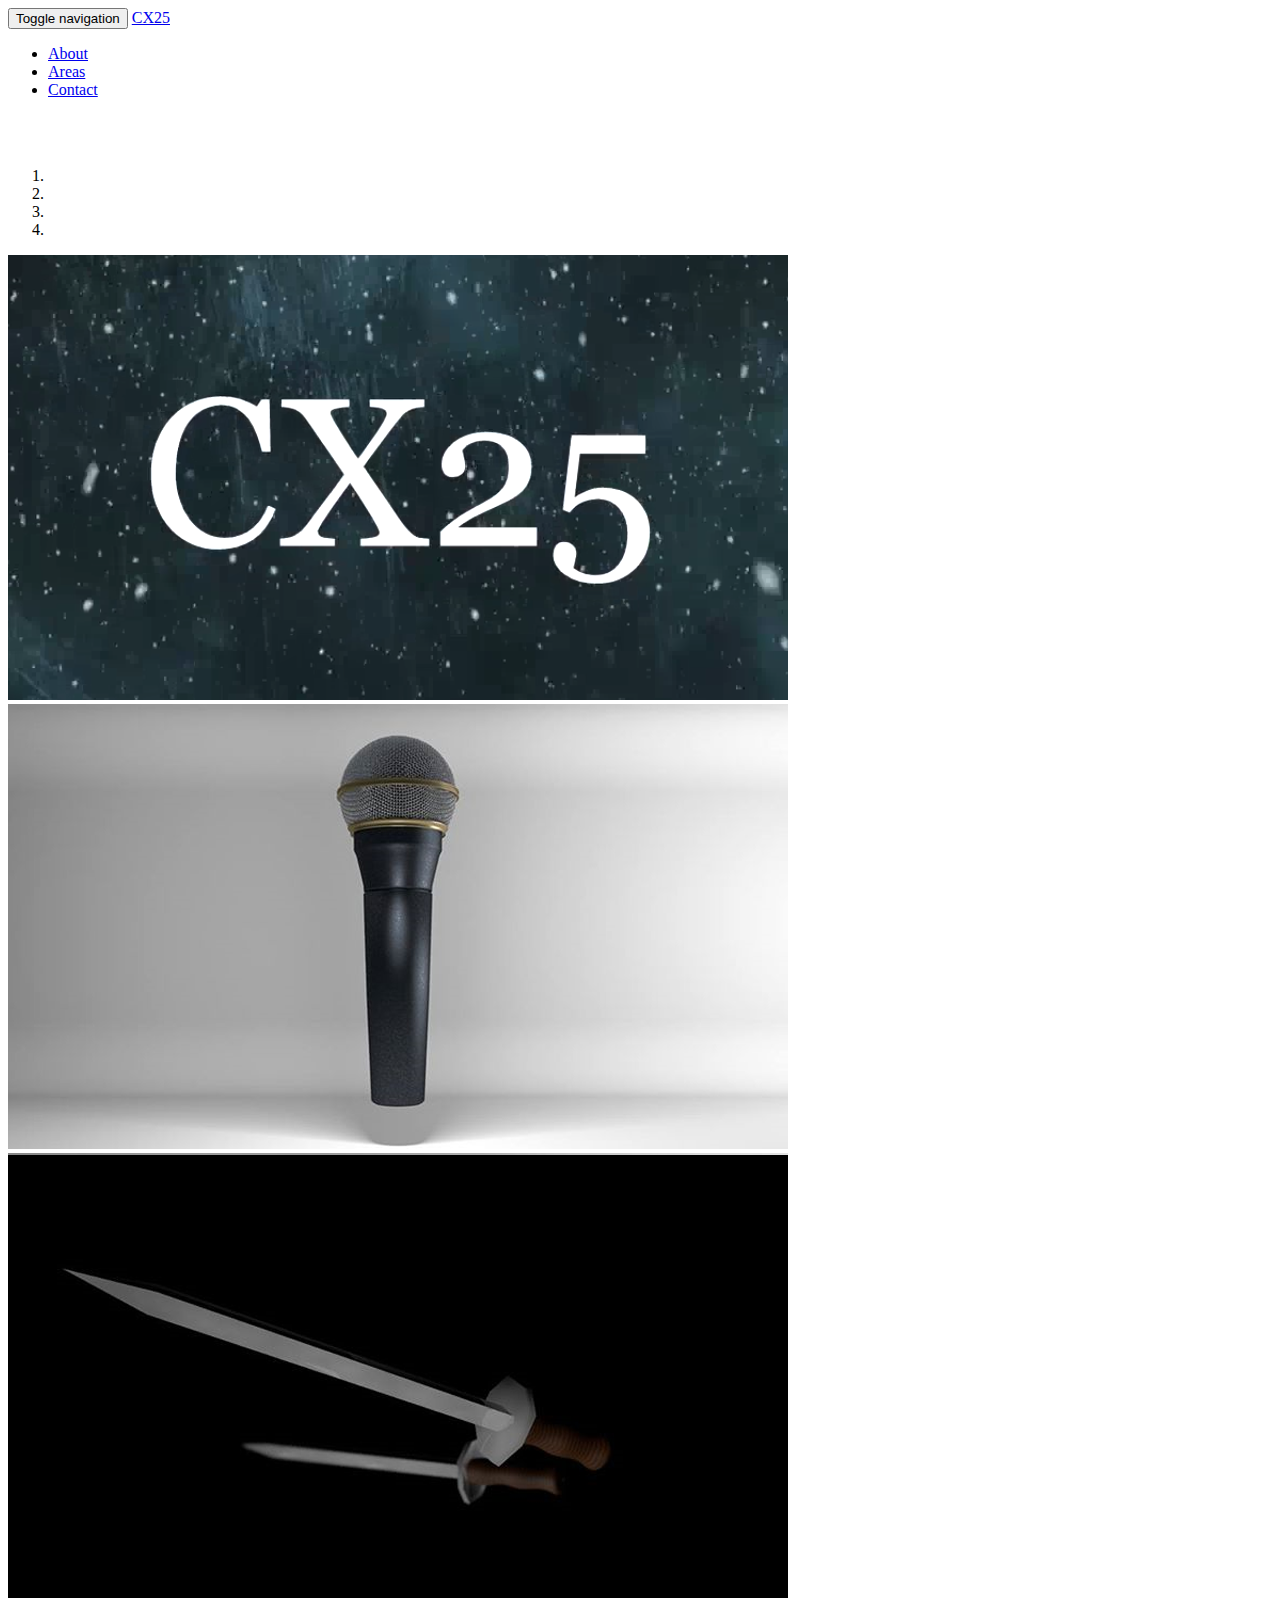
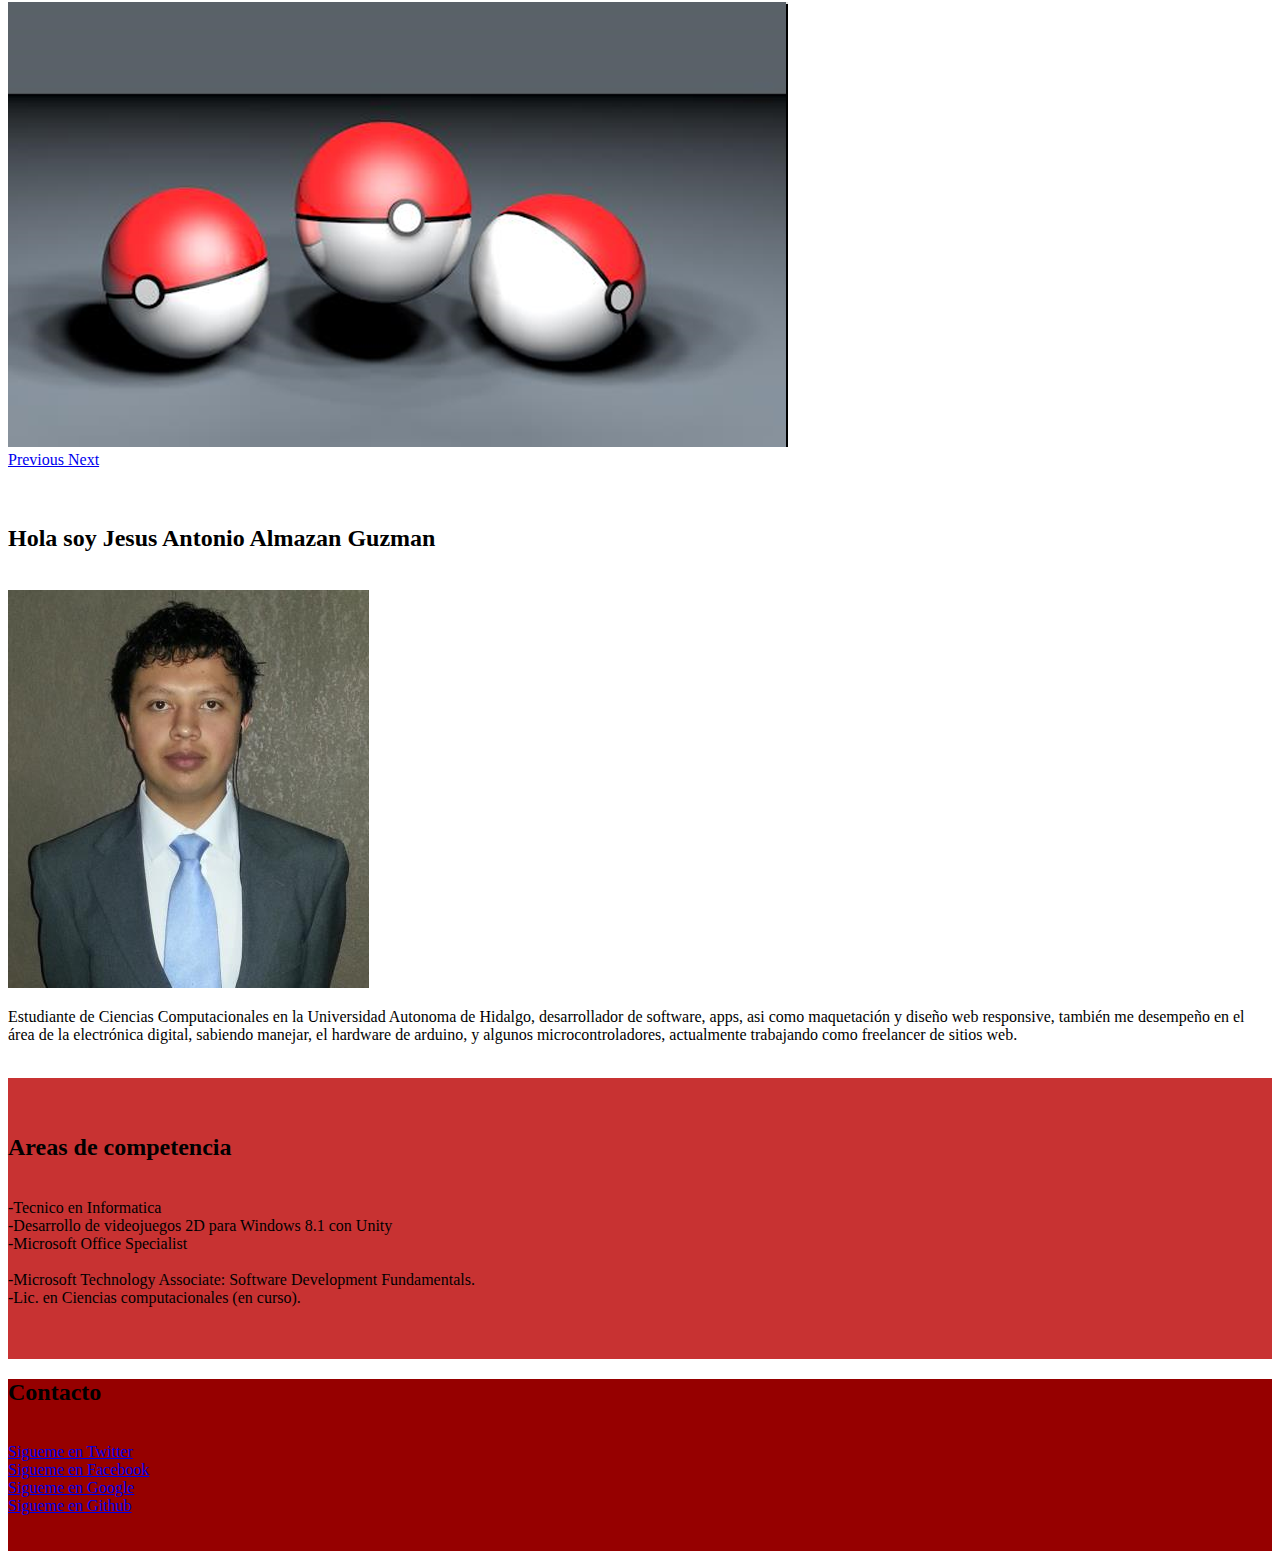
==== index.html @ ca4ceebe "c" ====
<!DOCTYPE html>
<html lang="en">
  <head>

    <meta charset="utf-8">
    <meta http-equiv="X-UA-Compatible" content="IE=edge">
    <meta name="viewport" content="width=device-width, initial-scale=1">
    <!-- The above 3 meta tags *must* come first in the head; any other head content must come *after* these tags -->
    <title>Antonio Guzman</title>
   
    <link rel="stylesheet" type="text/css" href="http://lipis.github.io/bootstrap-social/bootstrap-social.css">
    <!-- Bootstrap -->
    <link rel="stylesheet" href="https://maxcdn.bootstrapcdn.com/bootstrap/3.3.6/css/bootstrap.min.css" integrity="sha384-1q8mTJOASx8j1Au+a5WDVnPi2lkFfwwEAa8hDDdjZlpLegxhjVME1fgjWPGmkzs7" crossorigin="anonymous">

    <!-- HTML5 shim and Respond.js for IE8 support of HTML5 elements and media queries -->
    <!-- WARNING: Respond.js doesn't work if you view the page via file:// -->
    <!--[if lt IE 9]>
      <script src="https://oss.maxcdn.com/html5shiv/3.7.2/html5shiv.min.js"></script>
      <script src="https://oss.maxcdn.com/respond/1.4.2/respond.min.js"></script>
    <![endif]-->
    <link rel="stylesheet" type="text/css" href="css/style.css">
    <script type="text/javascript">

   function active(id) {
    // this adds the 'active' class to the classes that the element already has
    switch(id)
    	{

    	case 1:
    		var maptab1 = document.getElementById('About');
    		 maptab1.className ='active';
    		var maptab2 = document.getElementById('Areas');
   		 	maptab2.className =null;
   		 	var maptab3 = document.getElementById('Contact');
   		 	maptab3.className =null;
    	break;
    	case 2:
    		var maptab1 = document.getElementById('About');
    		maptab1.className =null;
    		var maptab2 = document.getElementById('Areas');
   		 	maptab2.className ='active';
   		 	var maptab3 = document.getElementById('Contact');
   		 	maptab3.className =null;
    	break;
    	case 3:
    		var maptab1 = document.getElementById('About');
    		maptab1.className =null;
    		var maptab2 = document.getElementById('Areas');
   		 	maptab2.className =null;
   		 	var maptab3 = document.getElementById('Contact');
   		 	maptab3.className ='active';
    	break;


   	 	}
    
	};


    </script>
  </head>
  <body>
  	<body>

    <nav class="navbar navbar-inverse navbar-fixed-top">
      <div class="container">
        <div class="navbar-header">
          <button type="button" class="navbar-toggle collapsed" data-toggle="collapse" data-target="#navbar" aria-expanded="false" aria-controls="navbar">
            <span class="sr-only">Toggle navigation</span>
            <span class="icon-bar"></span>
            <span class="icon-bar"></span>
            <span class="icon-bar"></span>
          </button>
          <a class="navbar-brand" href="CX25.me" onClick="active(1);">CX25</a>
        </div>
        <div id="navbar" class="collapse navbar-collapse">
          <ul class="nav navbar-nav">
            <li id="About" class="active"><a href="#about" onClick="active(1);">About</a></li>
            <li id="Areas"><a href="#areas" onClick="active(2);">Areas</a></li>
            <li id="Contact"><a href="#contact" onClick="active(3);">Contact</a></li>
          </ul>
        </div><!--/.nav-collapse -->
      </div>
    </nav>

   

    <div class="container-fluid">
    	<div class="row">
    		<br>
    		<br>
    		<div id="myCarousel" class="carousel slide" data-ride="carousel">
  <!-- Indicators -->
  <ol class="carousel-indicators">
    <li data-target="#myCarousel" data-slide-to="0" class="active"></li> 
    <li data-target="#myCarousel" data-slide-to="1"></li>
    <li data-target="#myCarousel" data-slide-to="2"></li>
    <li data-target="#myCarousel" data-slide-to="3"></li>
  </ol>

  <!-- Wrapper for slides -->
  <div class="carousel-inner" role="listbox">
    <div class="item active">
      <img src="img/s1.png" alt="Antonio">
    </div>

    <div class="item">
      <img src="img/s2.png" alt="Mic">
    </div>

    <div class="item">
      <img src="img/s3.png" alt="Sword">
    </div>

    <div class="item">
      <img src="img/s4.png" alt="Pokeball">
    </div>
  </div>

  <!-- Left and right controls -->
  <a class="left carousel-control" href="#myCarousel" role="button" data-slide="prev">
    <span class="glyphicon glyphicon-chevron-left" aria-hidden="true"></span>
    <span class="sr-only">Previous</span>
  </a>
  <a class="right carousel-control" href="#myCarousel" role="button" data-slide="next">
    <span class="glyphicon glyphicon-chevron-right" aria-hidden="true"></span>
    <span class="sr-only">Next</span>
  </a>
</div>

    	</div>
    </div>
    <!-- container slider ends  !--> 
     <div class="container" style="color:black;" id="about">
    	<div class="row" >
    	<br>
    	<br>
      <div class="col-sm-1"></div>
    		<div class="col-sm-10">
        <h2 class="text-center" >Hola soy Jesus Antonio Almazan Guzman</h2>
        <br>
        <div class="col-sm-3"><img src="img/Profile.png" class="img-responsive img-circle" /></div>

        <p class="lead text-left col-sm-9">
        	Estudiante de Ciencias Computacionales en la Universidad Autonoma de Hidalgo,
        desarrollador de software, apps, asi como maquetación y diseño web responsive,
    	también me desempeño en el área de la electrónica digital, sabiendo manejar,
    	el hardware de arduino, y algunos microcontroladores, actualmente trabajando 
    	como freelancer de sitios web.
    </p>

    </div>
    <div class="col-sm-1"></div>
      </div>
 	<br>
    </div><!-- /.container -->
    <div class="container-fluid" style="background-color:rgb(200,50,50);color:black;" id="areas">
    	<div class="container">

    		<div class="row">
    			<br>
    	<br>
    		<div class="col-sm-1"></div>
    		<div class="col-sm-10">
    		<div class="text-center"><h2>Areas de competencia</h2></div>
    		
    		<p class="">
    			<div class="col-sm-6 lead text-left">	
        <br>-Tecnico en Informatica
        <br>-Desarrollo de videojuegos 2D para Windows 8.1 con Unity
        <br>-Microsoft Office Specialist 
       		 	</div>
        		<div class="col-sm-6 lead text-left">	
        <br>-Microsoft Technology Associate: Software Development Fundamentals.
    	<br>-Lic. en Ciencias computacionales (en curso).
    			</div>
    		</p>
        	

    		</div>
    		<div class="col-sm-1"></div>
    		</div>
    		<br><br>
    	</div>

    </div>

    <div class="container-fluid" style="background-color:rgb(150,0,0); color:black;" id="contact">
    	<div class="container">
    	<div class="row">
    		<div class="col-sm-1"></div>
    		<div class="col-sm-10"><div class="text-center"><h2>Contacto</h2></div>
    		<br>
    		<div class="col-sm-3">
    		<a class="btn btn-block btn-social btn-twitter" href="https://twitter.com/Kaos_CX25">
    			<span class="fa fa-twitter"></span> Sigueme en Twitter
  			</a>
  			</div>
  			<div class="col-sm-3">
    		<a class="btn btn-block btn-social btn-facebook" href="https://www.facebook.com/KaosCX25">
    			<span class="fa fa-facebook"></span> Sigueme en Facebook
  			</a>
  			</div>
  			<div class="col-sm-3">
    		<a class="btn btn-block btn-social btn-google" href="https://plus.google.com/u/0/105531551362071445798">
    			<span class="fa fa-google"></span> Sigueme en Google
  			</a>
  			</div>
  			<div class="col-sm-3">
    		<a class="btn btn-block btn-social btn-github" href="https://github.com/AnthonyX25/CX25">
    			<span class="fa fa-github"></span> Sigueme en Github
  			</a>
  			</div>
    	</div>
    	<div class="col-sm-1"></div>
    </div>
    <br>
    <br>
    	</div>

    </div>

    <!-- jQuery (necessary for Bootstrap's JavaScript plugins) -->
    <script src="https://ajax.googleapis.com/ajax/libs/jquery/1.11.3/jquery.min.js"></script>
    <!-- Include all compiled plugins (below), or include individual files as needed -->
   <script src="https://maxcdn.bootstrapcdn.com/bootstrap/3.3.6/js/bootstrap.min.js" integrity="sha384-0mSbJDEHialfmuBBQP6A4Qrprq5OVfW37PRR3j5ELqxss1yVqOtnepnHVP9aJ7xS" crossorigin="anonymous"></script>
  </body>
</html>
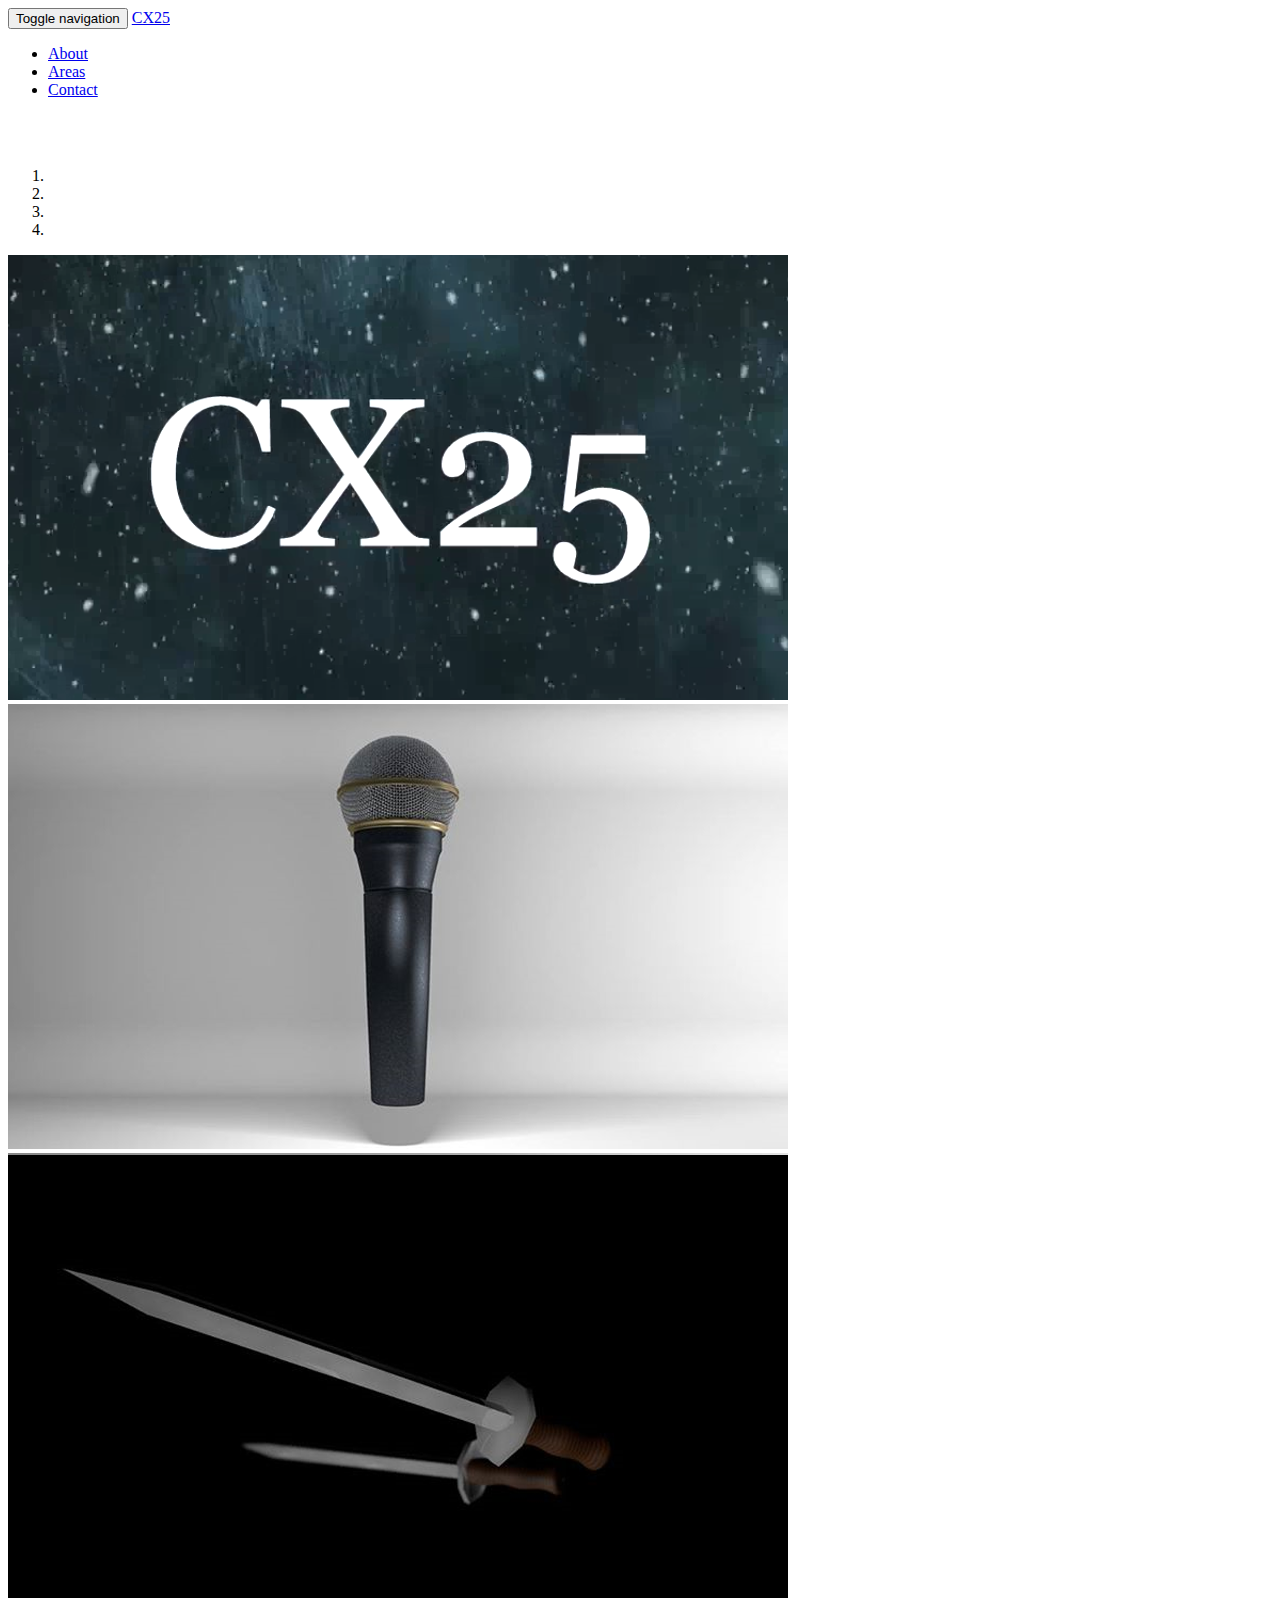
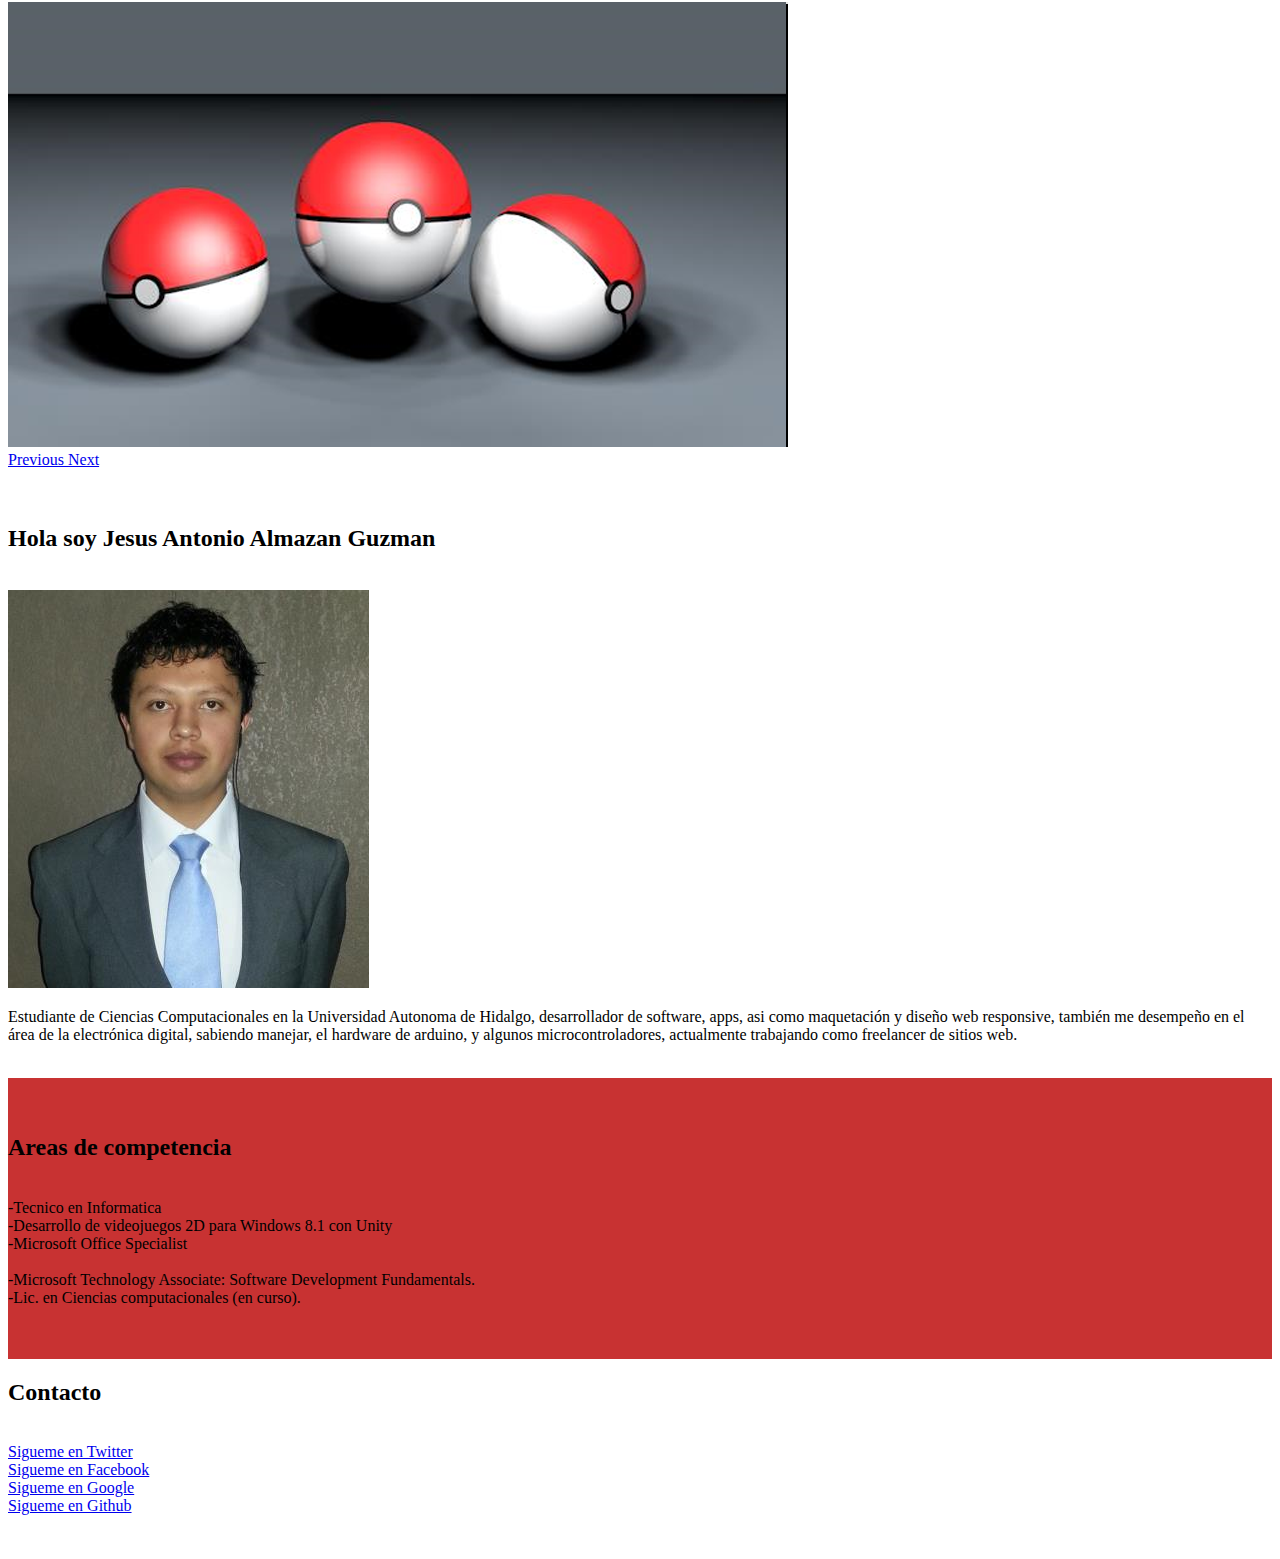
==== commit 5d210060: "cc" ====
--- a/index.html
+++ b/index.html
@@ -101,19 +101,19 @@
   <!-- Wrapper for slides -->
   <div class="carousel-inner" role="listbox">
     <div class="item active">
-      <img src="img/s1.png" alt="Antonio">
+      <img src="img/s1.png" alt="Antonio" class="text-center">
     </div>
 
     <div class="item">
-      <img src="img/s2.png" alt="Mic">
+      <img src="img/s2.png" alt="Mic" class="text-center">
     </div>
 
     <div class="item">
-      <img src="img/s3.png" alt="Sword">
+      <img src="img/s3.png" alt="Sword" class="text-center">
     </div>
 
     <div class="item">
-      <img src="img/s4.png" alt="Pokeball">
+      <img src="img/s4.png" alt="Pokeball" class="text-center">
     </div>
   </div>
 
@@ -185,7 +185,7 @@
 
     </div>
 
-    <div class="container-fluid" style="background-color:rgb(150,0,0); color:black;" id="contact">
+    <div class="container-fluid" style="color:black;" id="contact">
     	<div class="container">
     	<div class="row">
     		<div class="col-sm-1"></div>
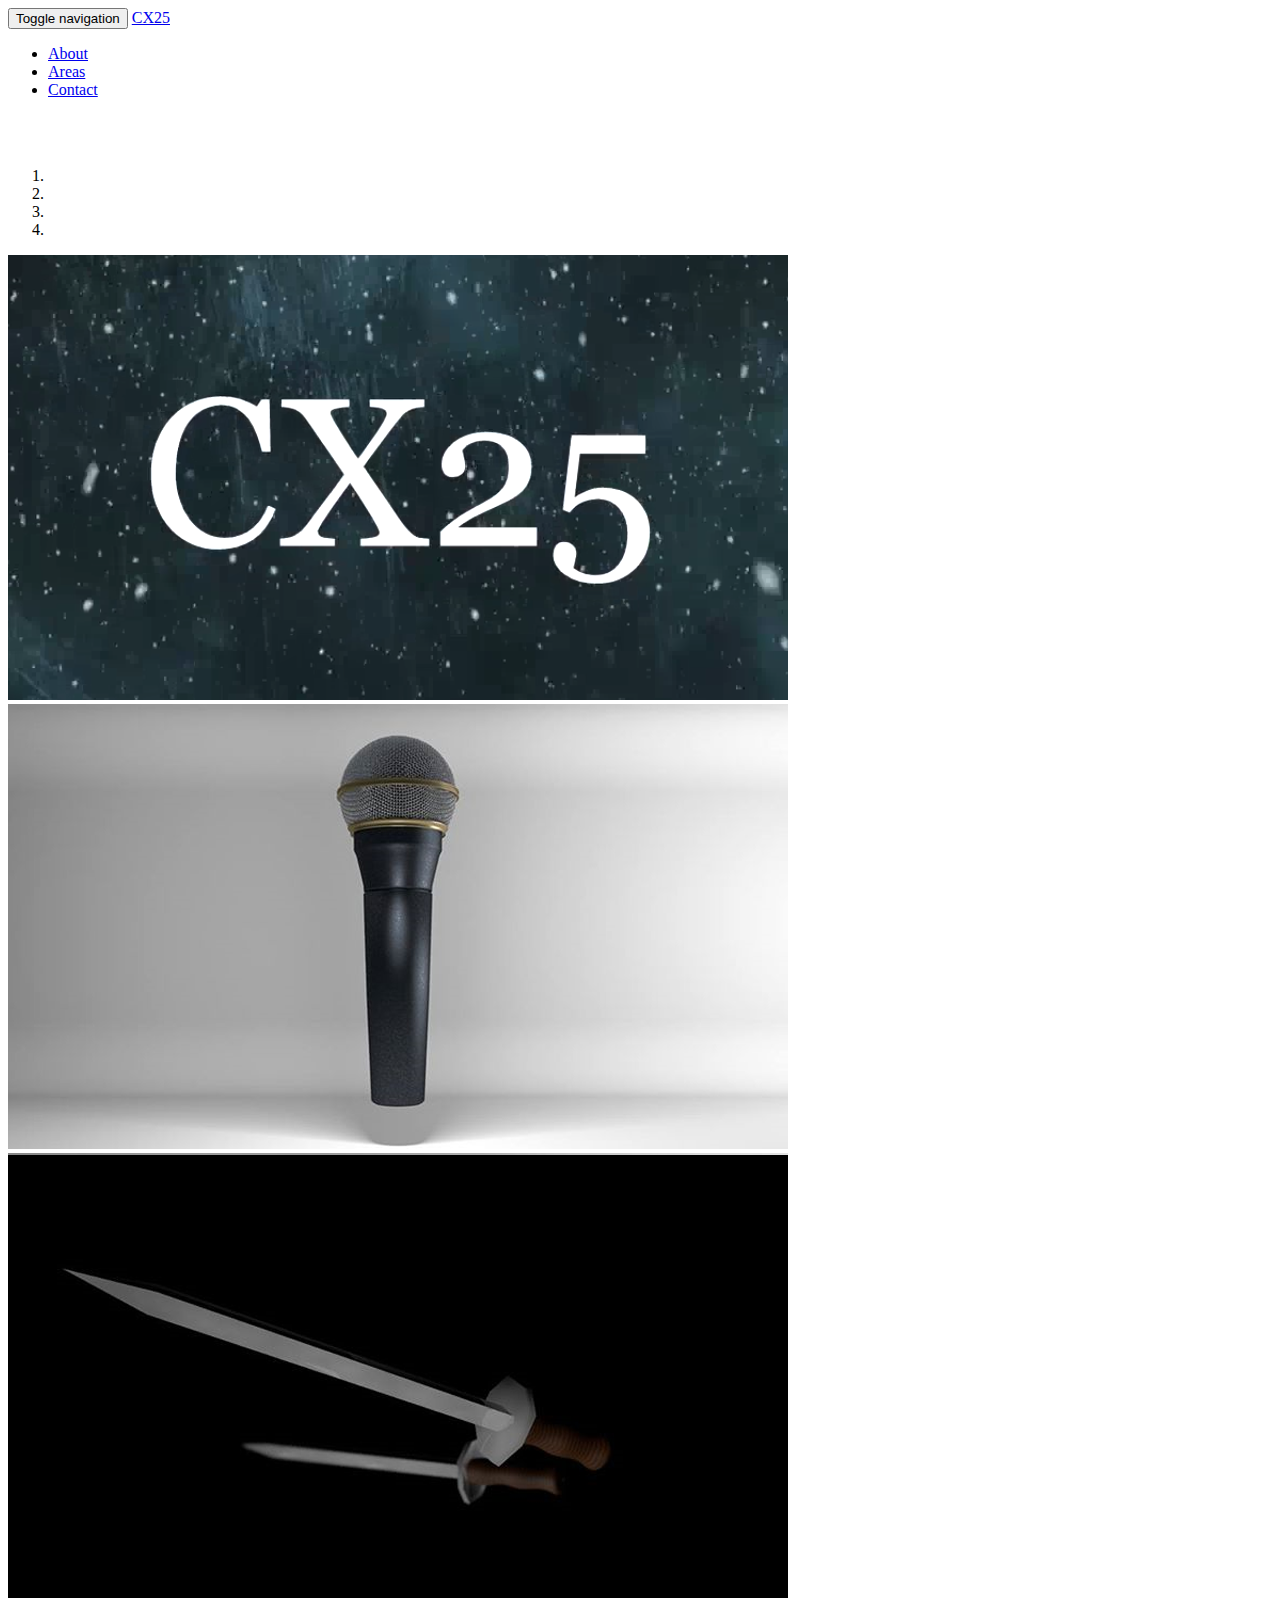
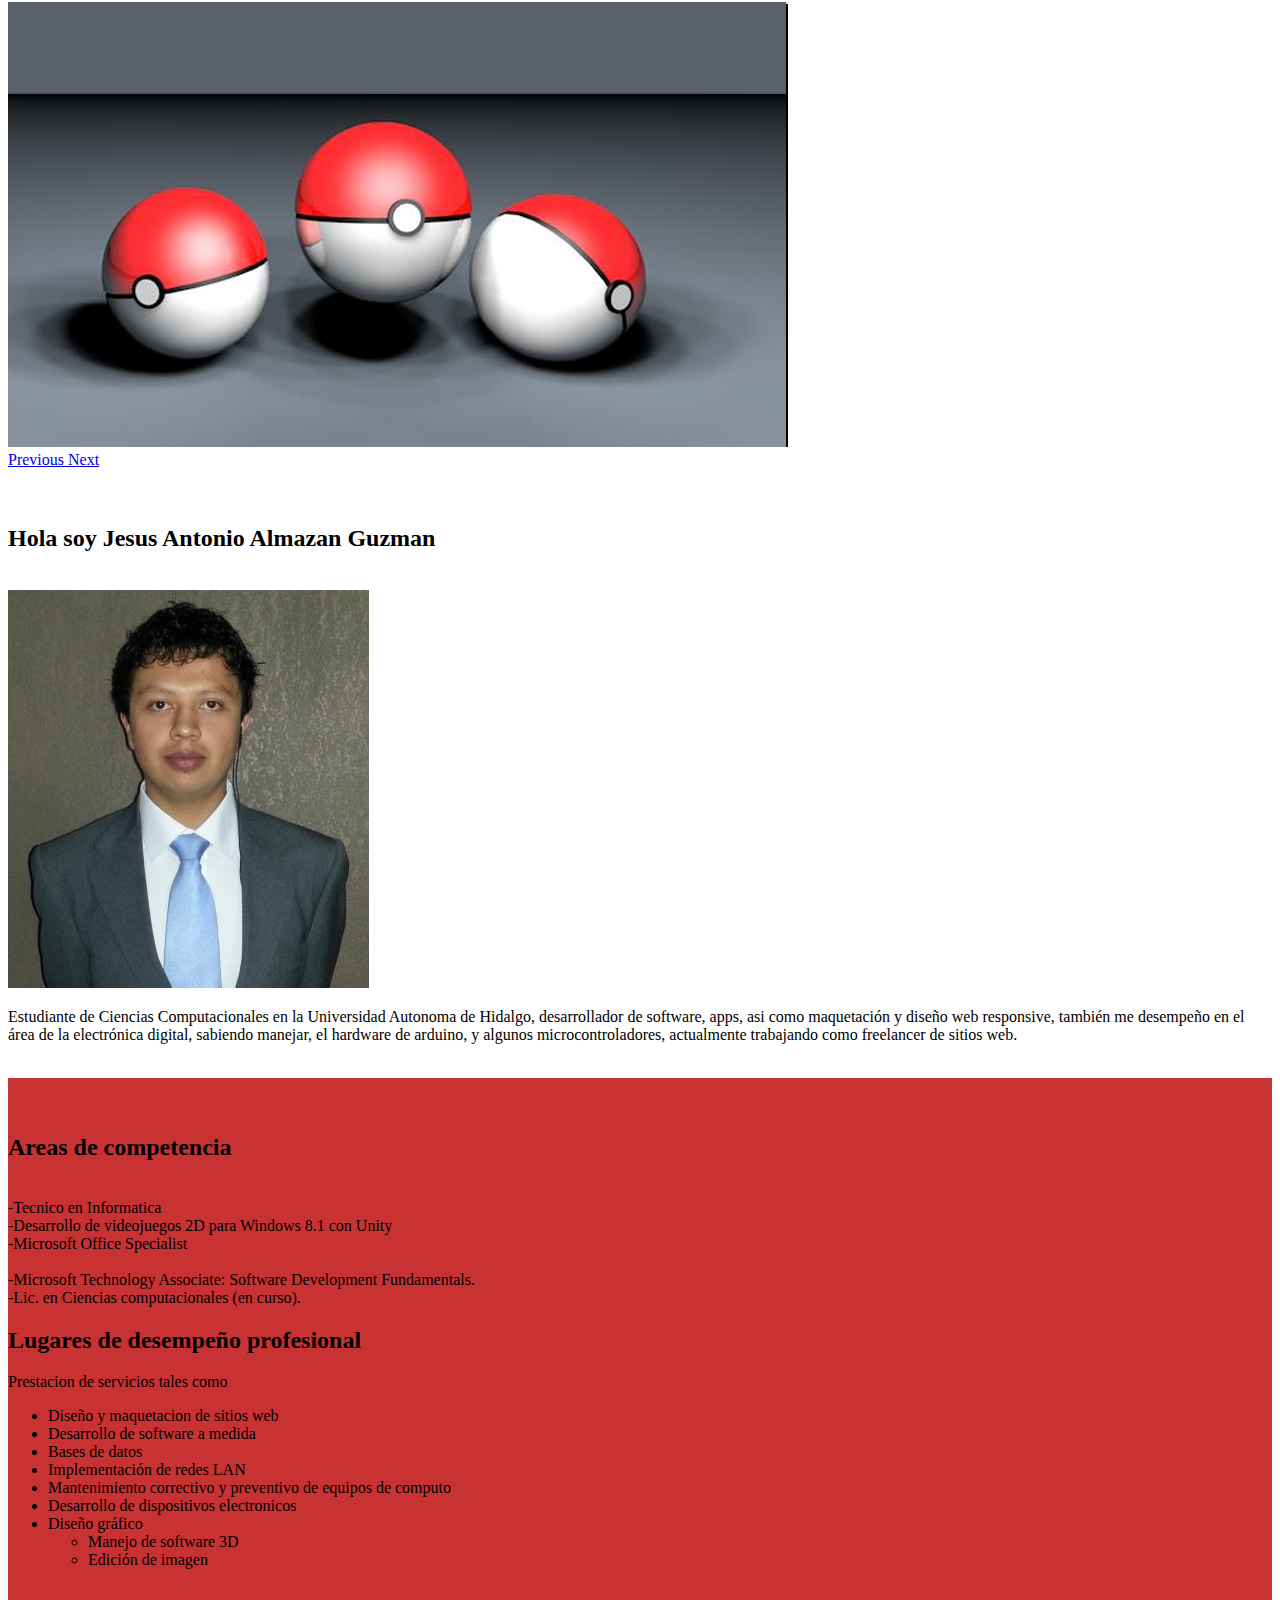
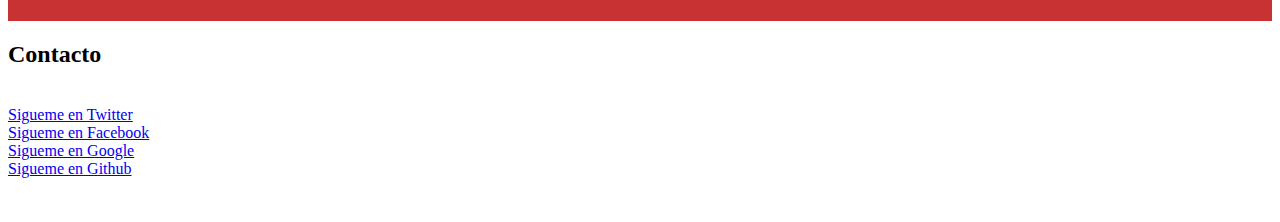
==== commit cf4dc10e: "cc" ====
--- a/index.html
+++ b/index.html
@@ -175,7 +175,27 @@
     	<br>-Lic. en Ciencias computacionales (en curso).
     			</div>
     		</p>
-        	
+        <div class="col-sm-12">
+      <h2 class="text-center">Lugares de desempeño profesional</h2>
+        <p class="text-center">Prestacion de servicios tales como
+          <ul>
+            <li>Diseño y maquetacion de sitios web</li>
+            <li>Desarrollo de software a medida</li>
+            <li>Bases de datos</li>
+            <li>Implementación de redes LAN</li>
+            <li>Mantenimiento correctivo y preventivo de equipos de computo</li>
+            <li>Desarrollo de dispositivos electronicos</li>
+            <li>Diseño gráfico</li>
+            <ul>
+                <li>Manejo de software 3D</li>
+                <li>Edición de imagen</li>
+            </ul>
+
+
+                      </ul>
+
+        </p>
+        </div>	
 
     		</div>
     		<div class="col-sm-1"></div>
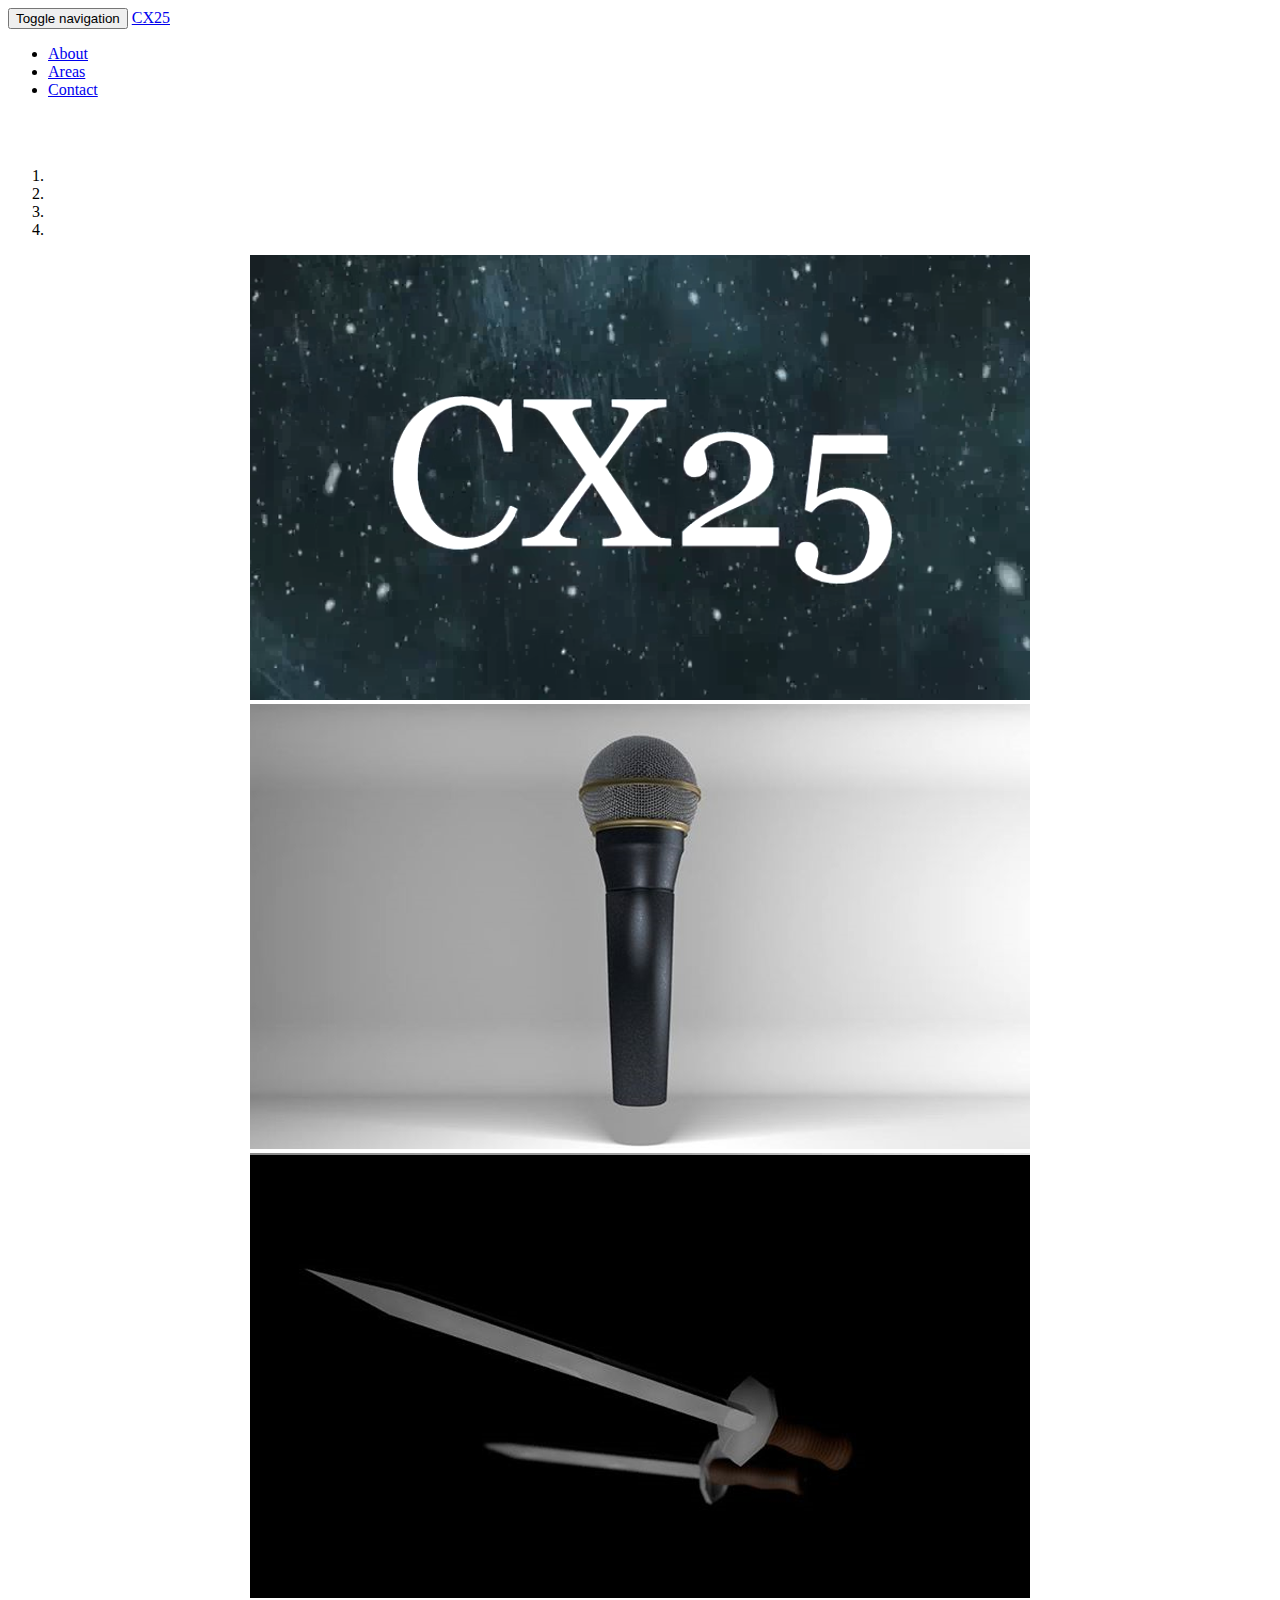
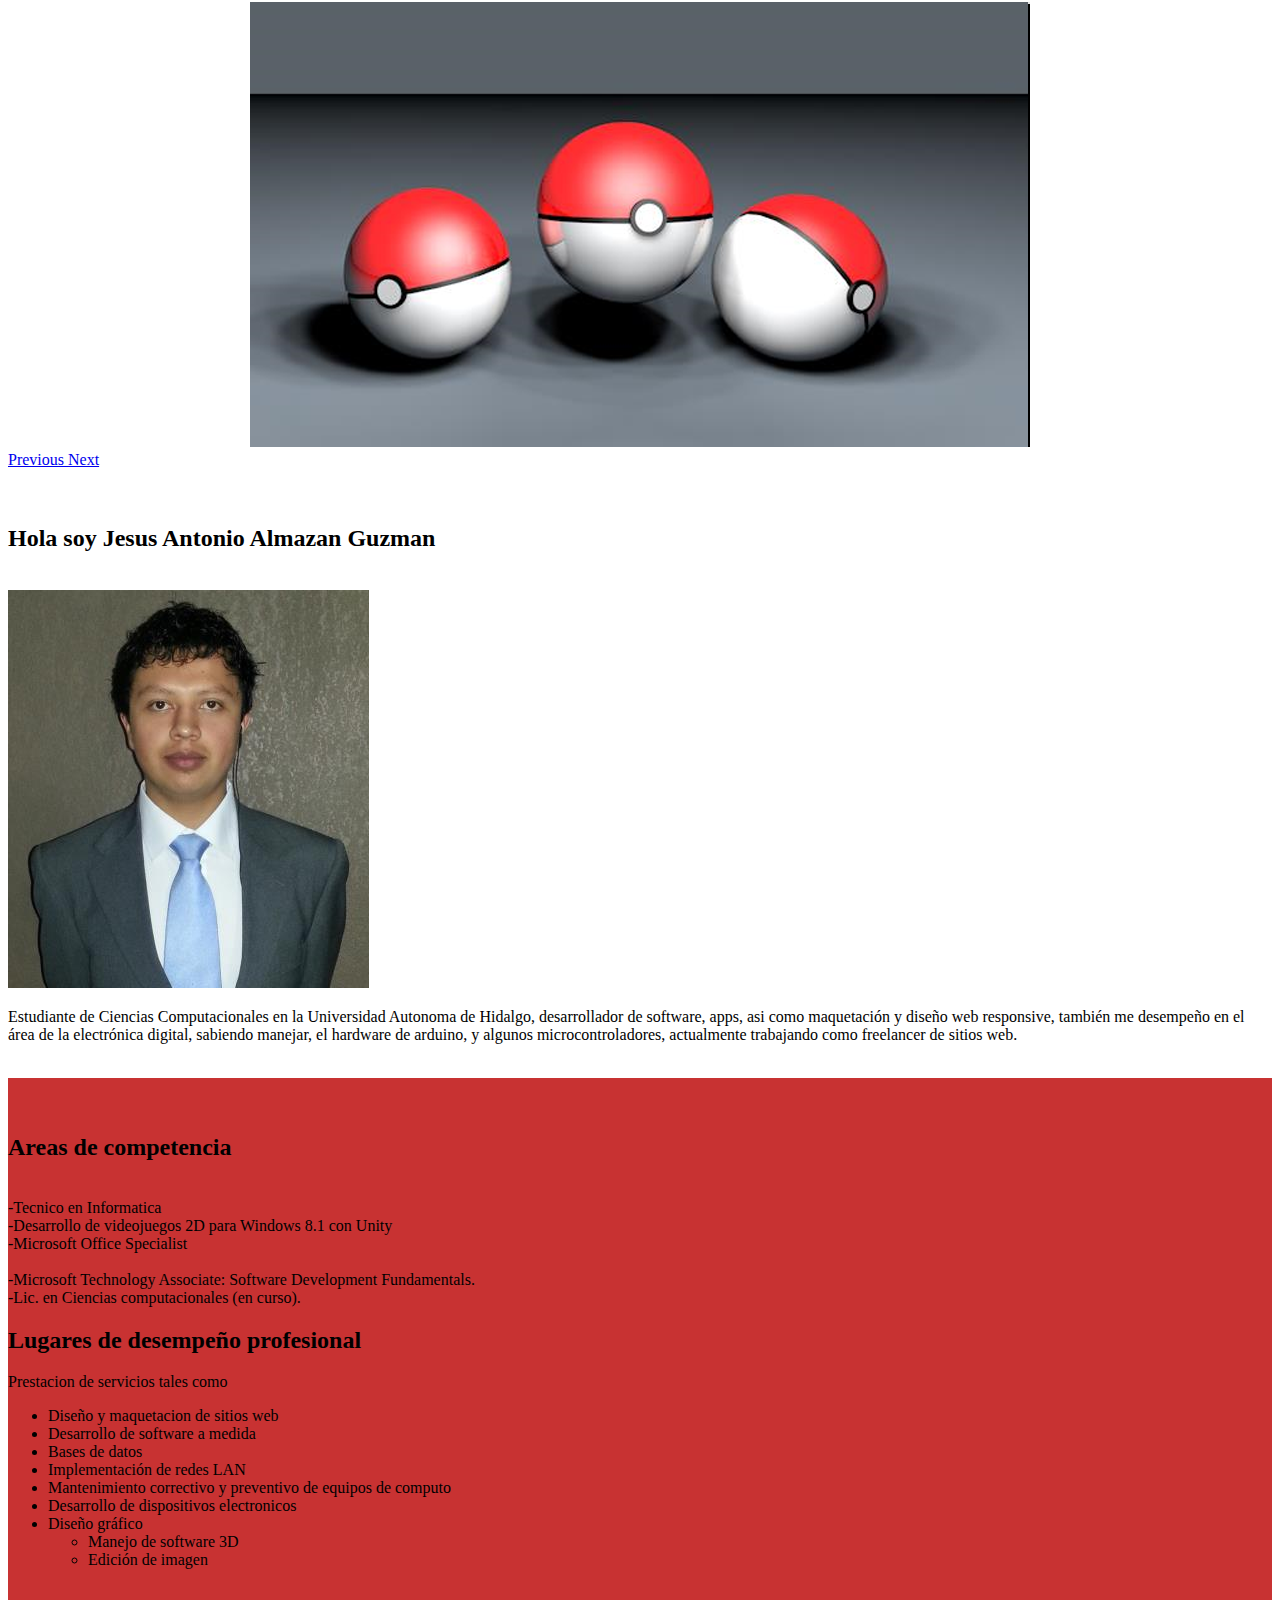
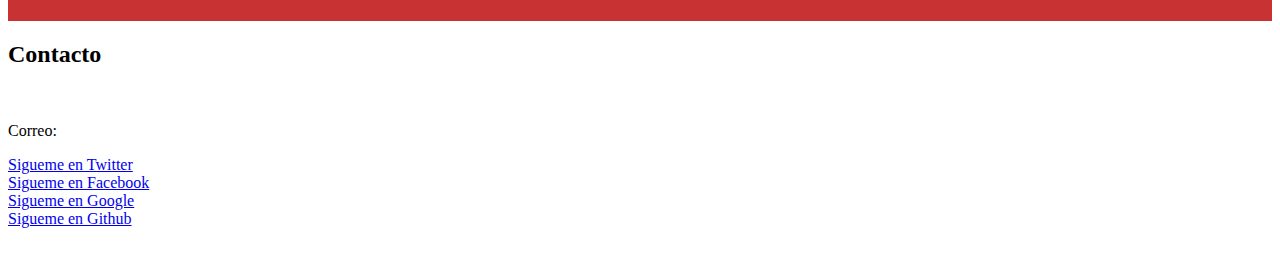
==== commit 537f2918: "cc" ====
--- a/index.html
+++ b/index.html
@@ -100,6 +100,7 @@
 
   <!-- Wrapper for slides -->
   <div class="carousel-inner" role="listbox">
+    <center>
     <div class="item active">
       <img src="img/s1.png" alt="Antonio" class="text-center">
     </div>
@@ -115,6 +116,7 @@
     <div class="item">
       <img src="img/s4.png" alt="Pokeball" class="text-center">
     </div>
+    </center>
   </div>
 
   <!-- Left and right controls -->
@@ -211,6 +213,10 @@
     		<div class="col-sm-1"></div>
     		<div class="col-sm-10"><div class="text-center"><h2>Contacto</h2></div>
     		<br>
+        <p class="text-center">
+          Correo: <Anguzx25@gmail.com o contactame en mis redes sociales.
+
+        </p>
     		<div class="col-sm-3">
     		<a class="btn btn-block btn-social btn-twitter" href="https://twitter.com/Kaos_CX25">
     			<span class="fa fa-twitter"></span> Sigueme en Twitter
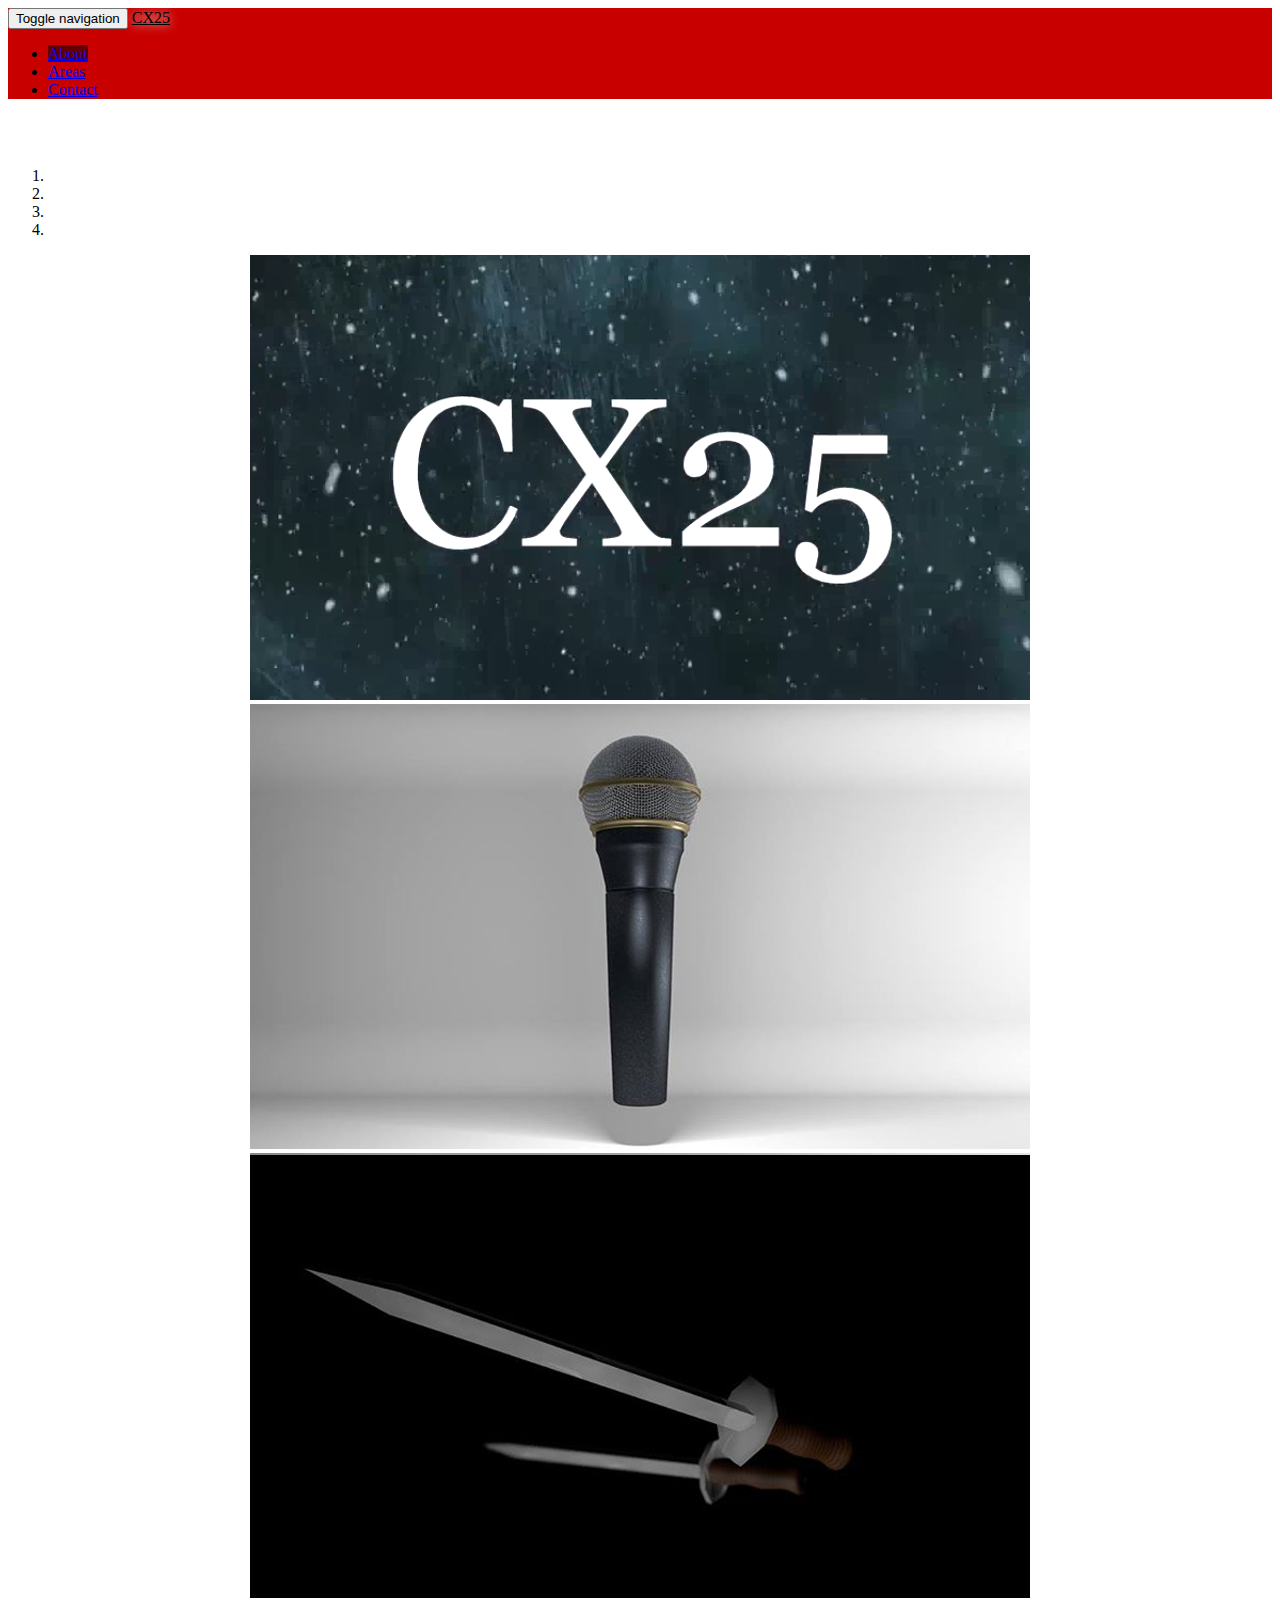
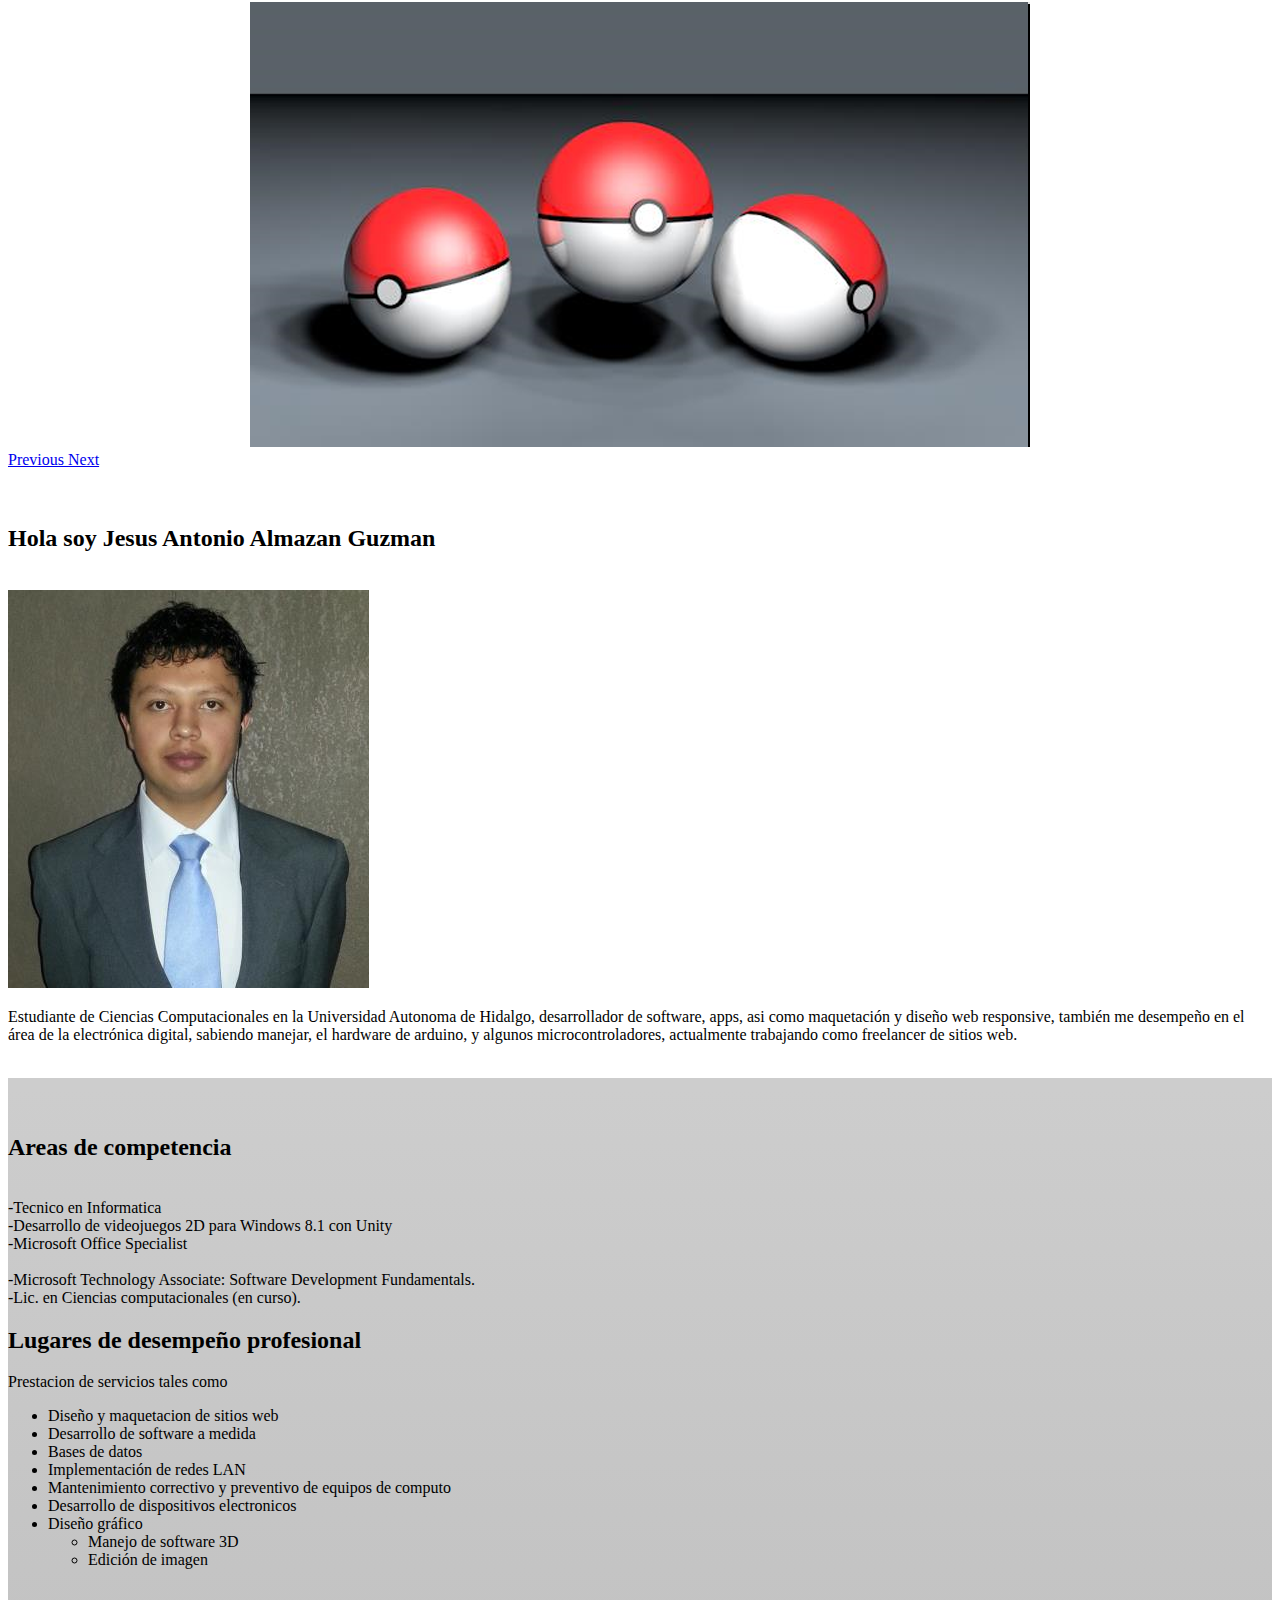
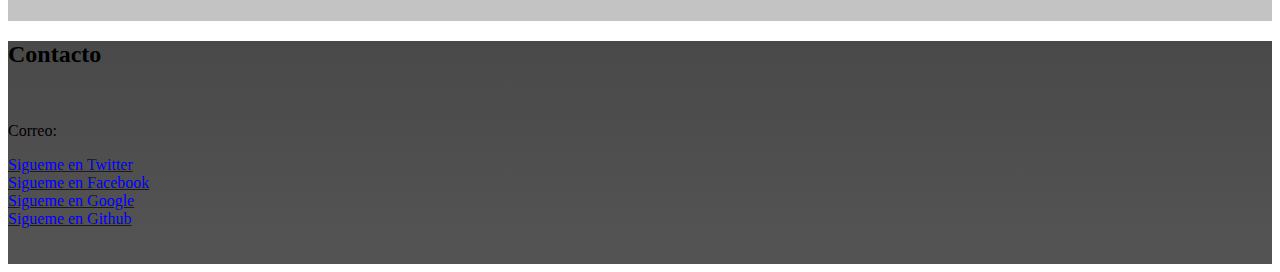
==== commit 8a848c25: "cc" ====
--- a/index.html
+++ b/index.html
@@ -18,7 +18,7 @@
       <script src="https://oss.maxcdn.com/html5shiv/3.7.2/html5shiv.min.js"></script>
       <script src="https://oss.maxcdn.com/respond/1.4.2/respond.min.js"></script>
     <![endif]-->
-    <link rel="stylesheet" type="text/css" href="css/style.css">
+    <link rel="stylesheet" type="text/css" href="css/Style.css">
     <script type="text/javascript">
 
    function active(id) {
@@ -100,23 +100,23 @@
 
   <!-- Wrapper for slides -->
   <div class="carousel-inner" role="listbox">
-    <center>
+    
     <div class="item active">
-      <img src="img/s1.png" alt="Antonio" class="text-center">
+      <center><img src="img/s1.png" alt="Antonio" class="text-center"></center>
     </div>
 
     <div class="item">
-      <img src="img/s2.png" alt="Mic" class="text-center">
+     <center> <img src="img/s2.png" alt="Mic" class="text-center"></center>
     </div>
 
     <div class="item">
-      <img src="img/s3.png" alt="Sword" class="text-center">
+      <center><img src="img/s3.png" alt="Sword" class="text-center"></center>
     </div>
 
     <div class="item">
-      <img src="img/s4.png" alt="Pokeball" class="text-center">
-    </div>
-    </center>
+      <center><img src="img/s4.png" alt="Pokeball" class="text-center"></center>
+    </div>
+
   </div>
 
   <!-- Left and right controls -->
--- a/css/Style.css
+++ b/css/Style.css
@@ -0,0 +1,35 @@
+﻿.carousel-inner > .item > img,
+  .carousel-inner > .item > a > img {
+      width: 70%;
+      margin: auto;
+  }
+  .navbar{
+	background-color: rgb(200,0,0);
+}
+	li:hover {
+		background-color: rgb(240,0,0);
+	}
+.navbar-inverse .navbar-nav>.active>a, .navbar-inverse .navbar-nav>.active>a:focus, .navbar-inverse .navbar-nav>.active>a:hover
+{background-color: rgb(100,0,0);	}
+.navbar-inverse .navbar-brand{
+	color:black;
+	text-shadow:0px 0px 10px white;
+}
+.hidden-sm {
+  display: block !important;
+}
+#contact{
+	background: #494949;
+background: -moz-linear-gradient(top,  #494949 1%, #545454 100%);
+background: -webkit-linear-gradient(top,  #494949 1%,#545454 100%);
+background: linear-gradient(to bottom,  #494949 1%,#545454 100%);
+filter: progid:DXImageTransform.Microsoft.gradient( startColorstr='#494949', endColorstr='#545454',GradientType=0 );
+
+}
+#areas{
+	background: #cdcdcd;
+background: -moz-linear-gradient(top,  #cdcdcd 2%, #c3c3c3 100%);
+background: -webkit-linear-gradient(top,  #cdcdcd 2%,#c3c3c3 100%);
+background: linear-gradient(to bottom,  #cdcdcd 2%,#c3c3c3 100%);
+filter: progid:DXImageTransform.Microsoft.gradient( startColorstr='#cdcdcd', endColorstr='#c3c3c3',GradientType=0 );
+
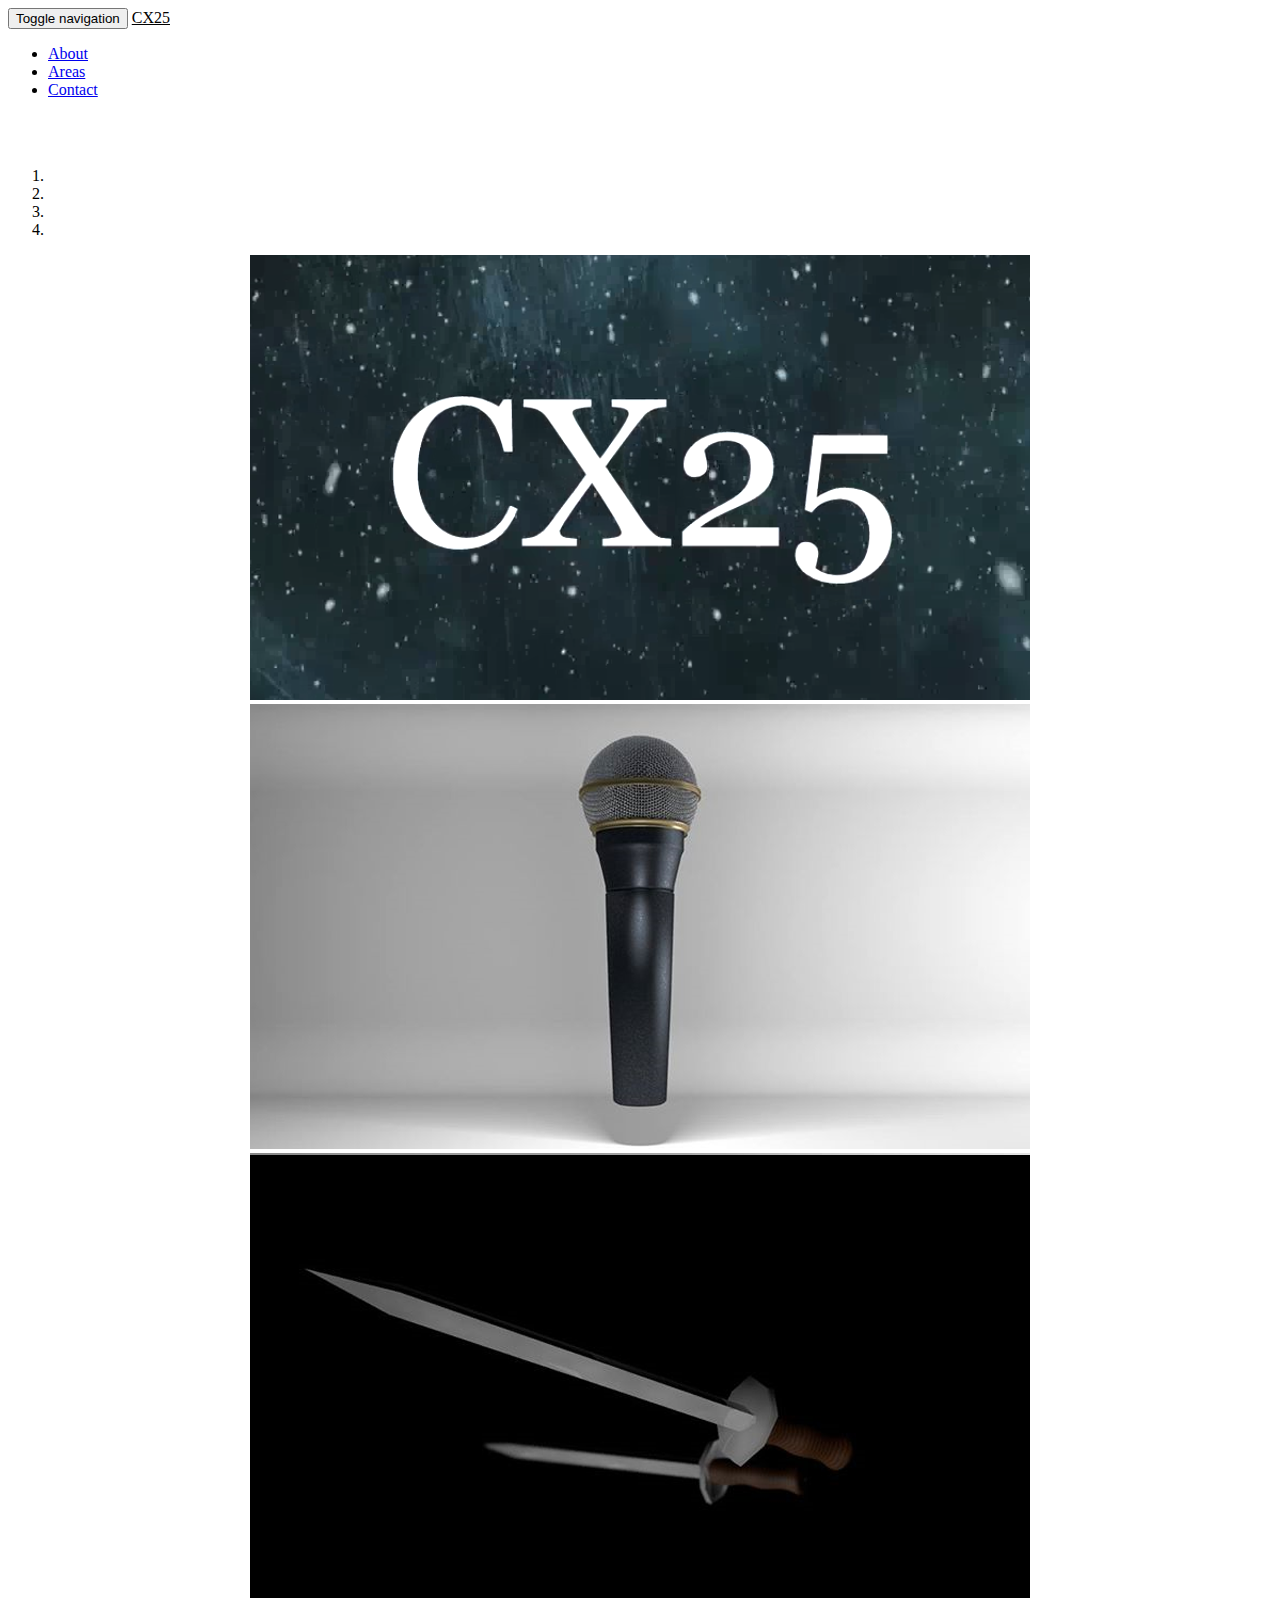
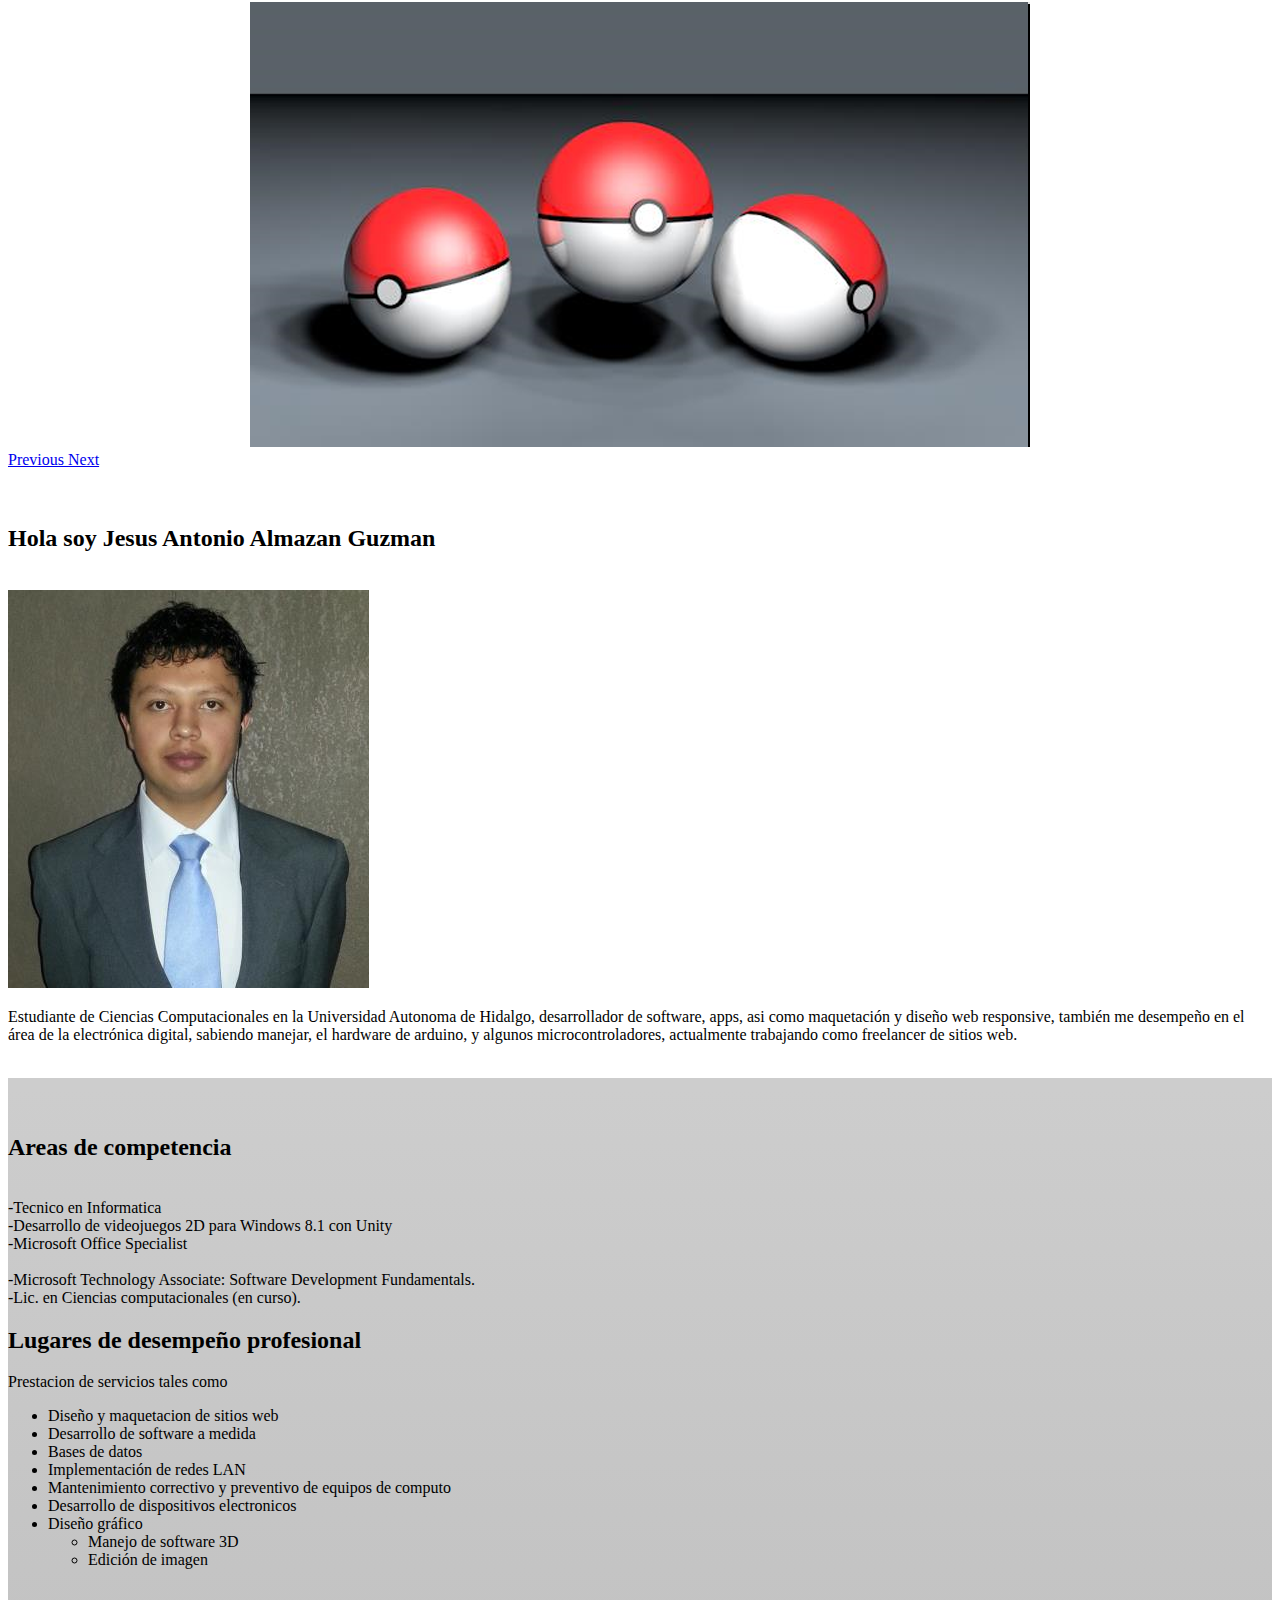
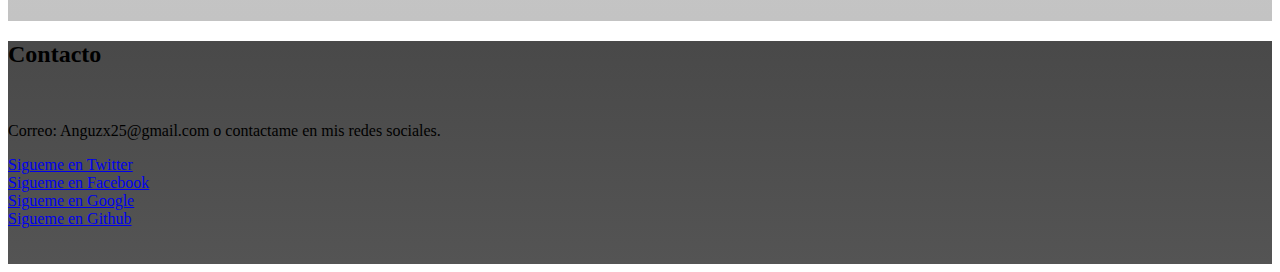
==== commit 350a484d: "cc" ====
--- a/index.html
+++ b/index.html
@@ -214,7 +214,7 @@
     		<div class="col-sm-10"><div class="text-center"><h2>Contacto</h2></div>
     		<br>
         <p class="text-center">
-          Correo: <Anguzx25@gmail.com o contactame en mis redes sociales.
+          Correo: Anguzx25@gmail.com o contactame en mis redes sociales.
 
         </p>
     		<div class="col-sm-3">
--- a/css/Style.css
+++ b/css/Style.css
@@ -3,14 +3,7 @@
       width: 70%;
       margin: auto;
   }
-  .navbar{
-	background-color: rgb(200,0,0);
-}
-	li:hover {
-		background-color: rgb(240,0,0);
-	}
-.navbar-inverse .navbar-nav>.active>a, .navbar-inverse .navbar-nav>.active>a:focus, .navbar-inverse .navbar-nav>.active>a:hover
-{background-color: rgb(100,0,0);	}
+
 .navbar-inverse .navbar-brand{
 	color:black;
 	text-shadow:0px 0px 10px white;
